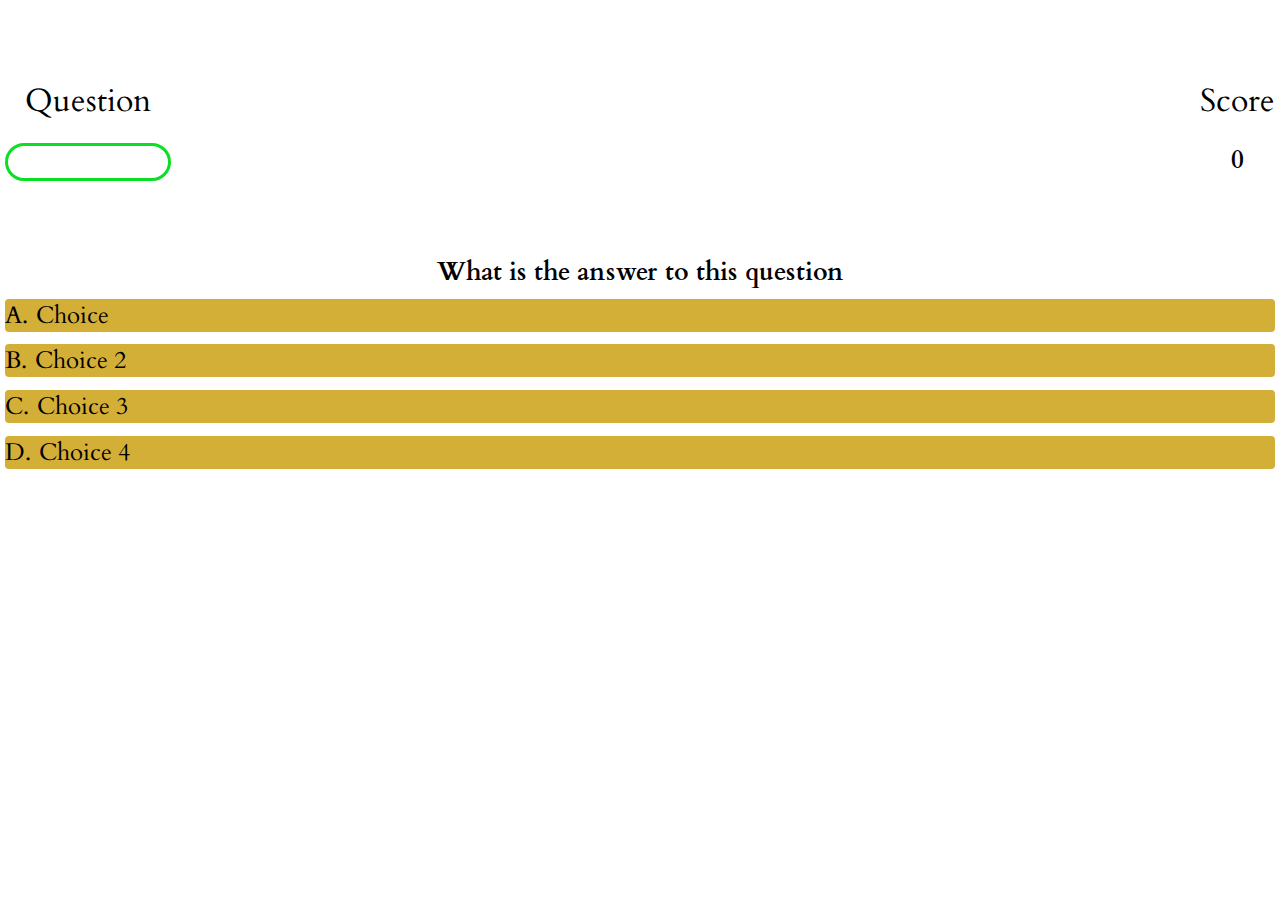
==== easy-game.html @ f69c3223 "Add styling to easy-game" ====
<!DOCTYPE html>
<html lang="en">

<head>
    <meta charset="UTF-8">
    <meta http-equiv="X-UA-Compatible" content="IE=edge">
    <meta name="viewport" content="width=device-width, initial-scale=1.0">
    <link rel="stylesheet" href="assets/css/style.css">
    <link rel="stylesheet" href="assets/css/easy-game.css">

    <title>Easy Quiz Page</title>
</head>

<body>
    <div class="container">
        <div id="game" class="justify-center flex-column">
            <div id="hud">
                <div class="hud-item">
                    <p id="progressText" class="hud-prefix">
                        Question
                    </p>
                    <div id="progressBar">
                        <div id="progressBarFull"></div>
                    </div>
                </div>
                <div class="hud-item">
                    <p class="hud-prefix">
                        Score
                    </p>
                    <h1 class="hud-main-text" id="score">
                        0
                    </h1>
                </div>
            </div>
            <h1 id="question">What is the answer to this question</h1>
            <div class="choice-container">
                <p class="choice-prefix">A.</p>
                <p class="choice-text" data-number="1">Choice</p>
            </div>
            <div class="choice-container">
                <p class="choice-prefix">B.</p>
                <p class="choice-text" data-number="2">Choice 2</p>
            </div>
            <div class="choice-container">
                <p class="choice-prefix">C.</p>
                <p class="choice-text" data-number="3">Choice 3</p>
            </div>
            <div class="choice-container">
                <p class="choice-prefix">D.</p>
                <p class="choice-text" data-number="4">Choice 4</p>
            </div>
        </div>
    </div>
    <script src="easy-game.js"></script>
</body>

</html>
---- assets/css/style.css ----
@import url('https://fonts.googleapis.com/css2?family=Cardo&display=swap');

* {
    margin: 0;
    padding: 0;
    border: none;
    font-family: 'Cardo', serif;
}

body {
    background-color: #fff;
    padding: 5px;
}

h1,h2 {
    font-size: 25px;
    margin: 10px 0 10px;
    text-align: center;
}

.flex-column {
    display: flex;
    flex-direction: column;
}

.flex-center {
    justify-content: center;
    align-items:center;
}

.btn {
    font-size: 1.5rem;
    padding: 16px 0;
    width: 15rem;
    text-align:center;
    margin-bottom: 1rem;
    text-decoration:none;
    color: rgb(0,0,0);
/*     background: rgb(212,175,55); */
    background:linear-gradient(180deg, rgb(212,175,55),rgb(255,165,0));
    border-radius: 4px
}

.btn:hover {
    cursor: pointer;
    height: 2rem;
/*     transform: scale(1.0); */
}

/* .btn[disabled]:hover {
    cursor: not-allowed;
    box-shadow: none;
    transform: none;
} */

#highscore-btn {
    background:linear-gradient(180deg, rgb(238, 75, 43),rgb(136, 8, 8));
}
---- assets/css/easy-game.css ----
body {
    background-color: #fff;
}

.choice-container {
    display: flex;
    margin-bottom: 0.8rem;
    width: 100%;
    border-radius: 4px;
    background: rgb(212,175,55);
    font-size: 1.5rem;
    /* min-width: 80rem; */
}

.choice-container:hover {
    cursor: pointer;
    transform: scale(1.02);
    transform: transform 100ms;
}

/* .choice-prefix {
    color: white;
    padding: 2rem 2.5rem;
}
 */
 
 .choice-text {
    padding-left: 0.5rem;
    width: 100%;
}

/* #question {
    padding-top: 2rem;
    font-size: 1.5rem;
} */

.correct {
    background: linear-gradient(32deg, rgba(11, 223, 36) 0%, rgb(41, 232, 111) 100%);
}

.incorrect {
    background: linear-gradient(32deg, rgba(230, 29, 29, 1) 0%, rgb(224, 11, 11, 1) 100%);
}

/* Heads up Display */

#hud {
    display: flex;
    justify-content: space-between;
    padding-top: 4rem;
}

.hud-prefix {
    text-align: center;
    font-size: 2rem;
    padding: 10px 0;
}

.hud-main-text {
    text-align: center;
}

#progressBar {
    width: 10rem;
    height: 2rem;
    border: 0.2rem solid rgb(11, 223, 36);
    border-radius: 50px;
    margin: 0.6rem 0 4rem;
}


#progressBarFull {
    height: 100%;
    background: rgb(11, 223, 36);
    width: 0%;
}


/* @media screen and (max-width: 768px) {
    .choice-container {
        min-width: 40rem;
    }
} */
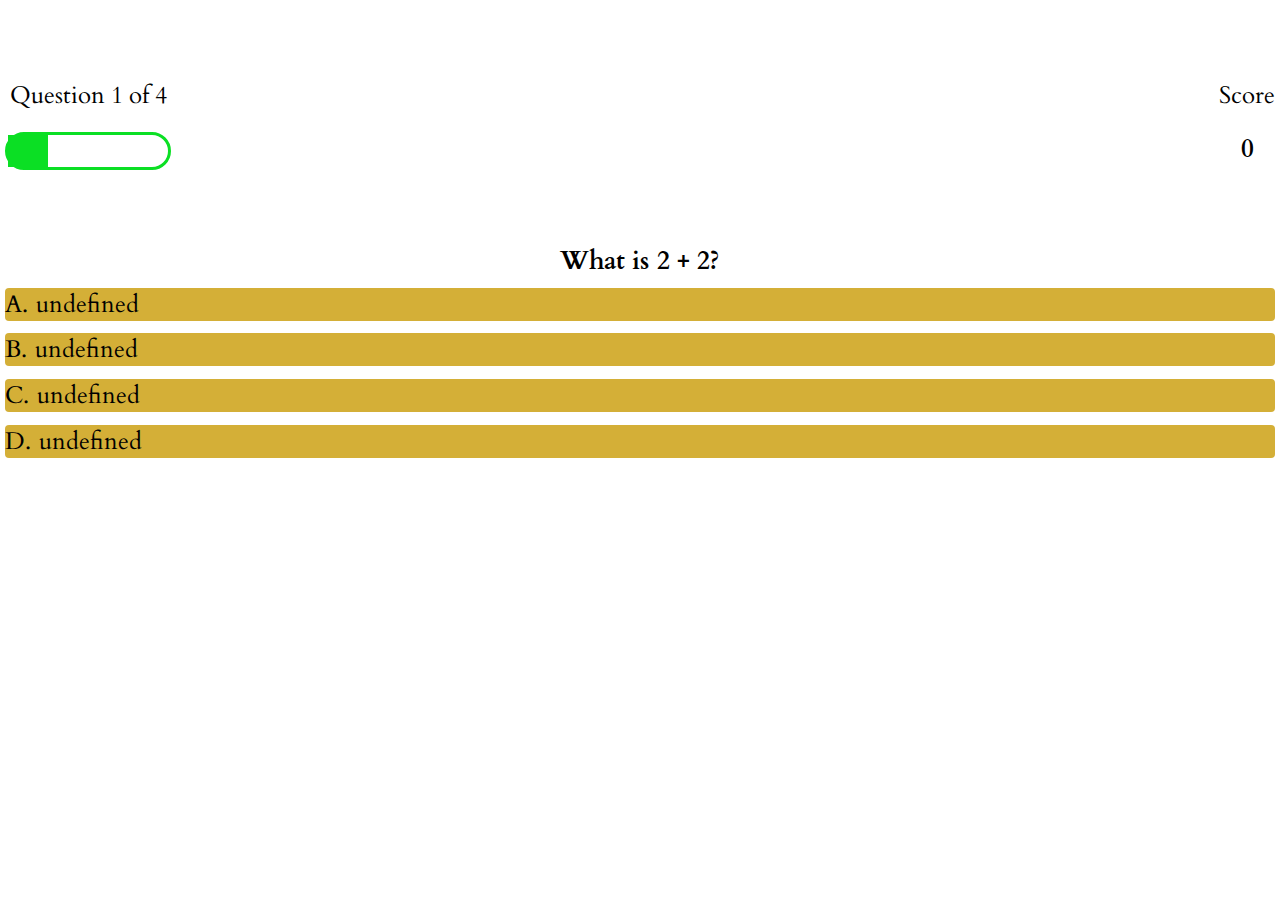
==== commit 5818ffa2: "Fix incorrect script.js file path" ====
--- a/easy-game.html
+++ b/easy-game.html
@@ -51,7 +51,7 @@
             </div>
         </div>
     </div>
-    <script src="easy-game.js"></script>
+    <script src="/assets/js/script.js"></script>
 </body>
 
 </html>--- a/assets/css/easy-game.css
+++ b/assets/css/easy-game.css
@@ -50,9 +50,13 @@
     padding-top: 4rem;
 }
 
+.hud-item {
+    font-size: 1.5rem;
+}
+
 .hud-prefix {
     text-align: center;
-    font-size: 2rem;
+/*     font-size: 2rem; */
     padding: 10px 0;
 }
 
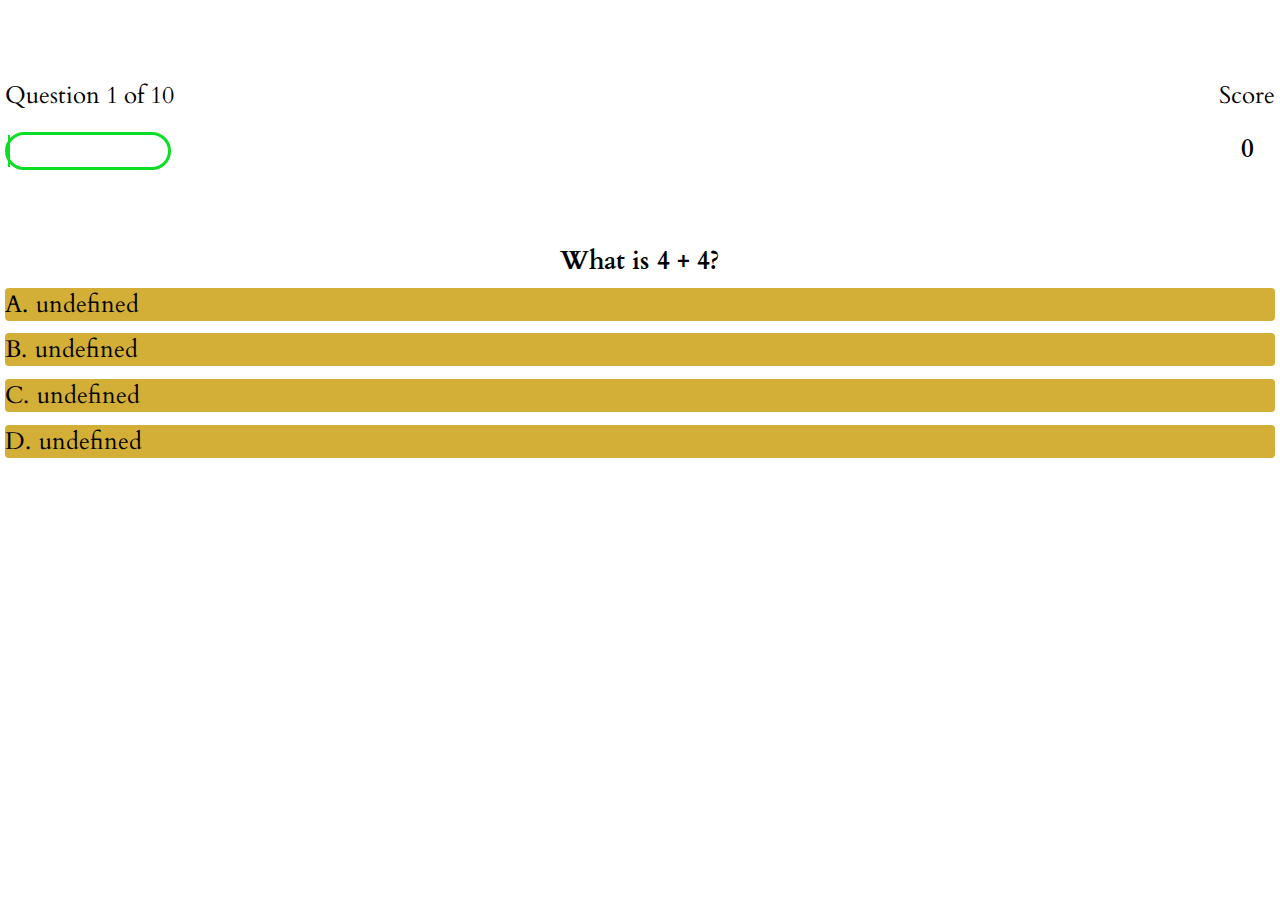
==== commit bf2e02a8: "Change questions in script.js" ====
--- a/easy-game.html
+++ b/easy-game.html
@@ -35,19 +35,19 @@
             <h1 id="question">What is the answer to this question</h1>
             <div class="choice-container">
                 <p class="choice-prefix">A.</p>
-                <p class="choice-text" data-number="1">Choice</p>
+                <p class="choice-text" data-number="1">choice1</p>
             </div>
             <div class="choice-container">
                 <p class="choice-prefix">B.</p>
-                <p class="choice-text" data-number="2">Choice 2</p>
+                <p class="choice-text" data-number="2">choice2</p>
             </div>
             <div class="choice-container">
                 <p class="choice-prefix">C.</p>
-                <p class="choice-text" data-number="3">Choice 3</p>
+                <p class="choice-text" data-number="3">choice3</p>
             </div>
             <div class="choice-container">
                 <p class="choice-prefix">D.</p>
-                <p class="choice-text" data-number="4">Choice 4</p>
+                <p class="choice-text" data-number="4">choice4</p>
             </div>
         </div>
     </div>
